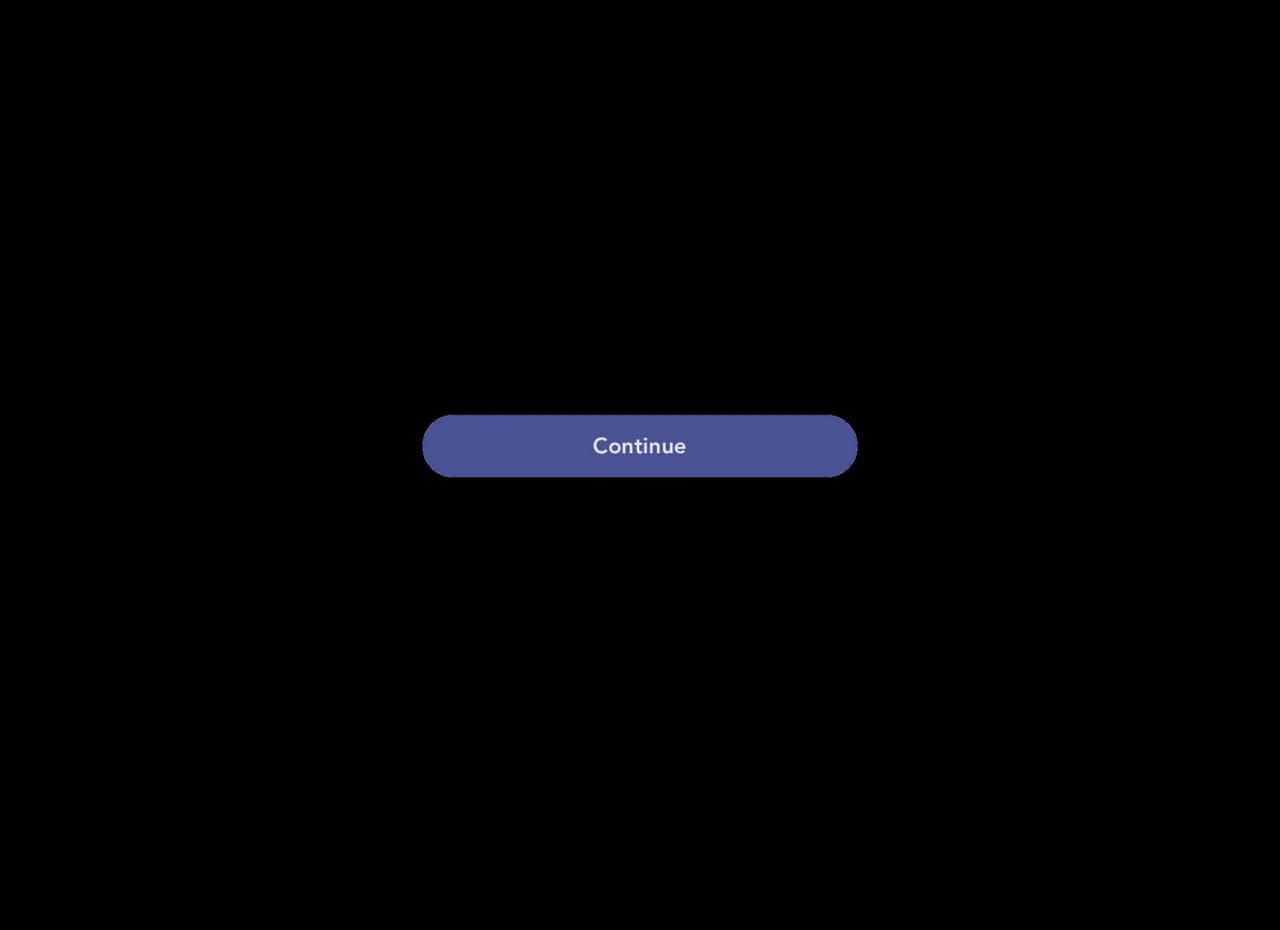
==== video.html @ 8ca3adde "Add files via upload" ====
<!DOCTYPE html>
<html lang="en">
<head>
<meta charset="UTF-8">
<meta name="viewport" content="width=device-width, initial-scale=1.0">
<title>Video</title>

<style>
body{
    margin:0;
    background:black;
    color:white;
    font-family:Arial;
    display:flex;
    justify-content:center;
    align-items:center;
    height:100vh;
    overflow:hidden;
}

#startScreen{
    text-align:center;
}

button{
    font-size:24px;
    padding:20px 40px;
    cursor:pointer;
}

video{
    display:none;
    width:100vw;
    height:100vh;
    object-fit:contain;
    background:black;
}
</style>

</head>
<body>

<img id="fullscreenImage" src="fsimg.jpg">

<video id="video">
    <source src="video.mp4" type="video/mp4">
</video>

<script>
const img = document.getElementById("fullscreenImage");
const video = document.getElementById("video");

img.onclick = async () => {

    img.style.display = "none";

    video.style.display = "block";

    await video.requestFullscreen();

    video.play();
};
</script>

</body>
</html>
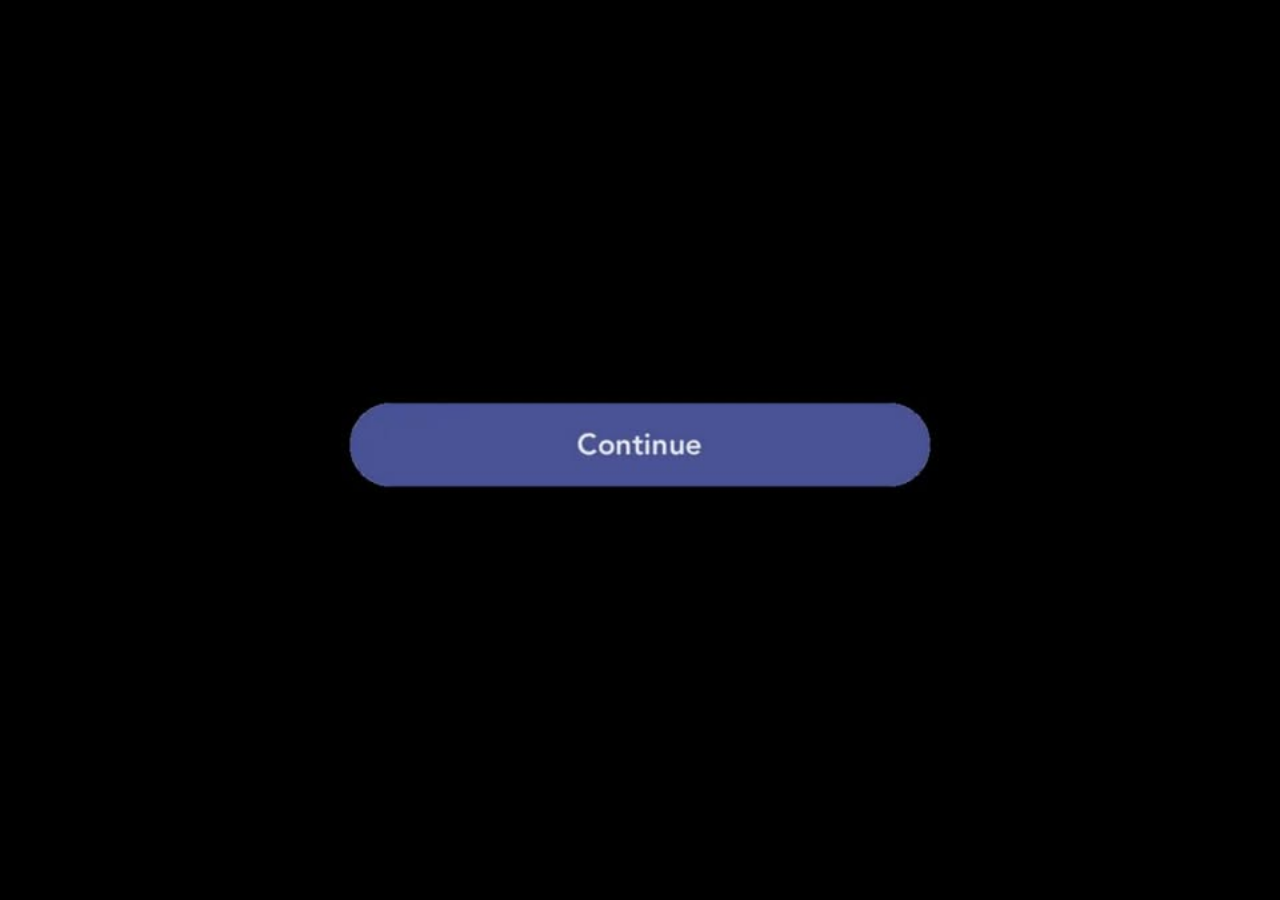
==== commit 564da59d: "Add files via upload" ====
--- a/video.html
+++ b/video.html
@@ -9,22 +9,17 @@
 body{
     margin:0;
     background:black;
-    color:white;
-    font-family:Arial;
+    overflow:hidden;
     display:flex;
     justify-content:center;
     align-items:center;
     height:100vh;
-    overflow:hidden;
 }
 
-#startScreen{
-    text-align:center;
-}
-
-button{
-    font-size:24px;
-    padding:20px 40px;
+#fullscreenImage{
+    width:100vw;
+    height:100vh;
+    object-fit:cover;
     cursor:pointer;
 }
 
@@ -34,6 +29,23 @@
     height:100vh;
     object-fit:contain;
     background:black;
+}
+
+#rotateMessage{
+    position:fixed;
+    top:0;
+    left:0;
+    width:100%;
+    height:100%;
+    background:black;
+    color:white;
+    display:none;
+    justify-content:center;
+    align-items:center;
+    text-align:center;
+    font-family:Arial, sans-serif;
+    font-size:32px;
+    z-index:9999;
 }
 </style>
 
@@ -46,20 +58,60 @@
     <source src="video.mp4" type="video/mp4">
 </video>
 
+<div id="rotateMessage">
+    Rotate your screen to play
+</div>
+
 <script>
 const img = document.getElementById("fullscreenImage");
 const video = document.getElementById("video");
+const rotateMessage = document.getElementById("rotateMessage");
+
+function isMobile() {
+    return window.matchMedia("(max-width: 768px)").matches;
+}
+
+function checkOrientation() {
+
+    // Never show on desktop/laptop
+    if (!isMobile()) {
+        rotateMessage.style.display = "none";
+        return;
+    }
+
+    // Mobile only
+    if (window.innerHeight > window.innerWidth) {
+        rotateMessage.style.display = "flex";
+        video.pause();
+    } else {
+        rotateMessage.style.display = "none";
+
+        if (video.style.display === "block") {
+            video.play().catch(() => {});
+        }
+    }
+}
 
 img.onclick = async () => {
 
     img.style.display = "none";
-
     video.style.display = "block";
 
-    await video.requestFullscreen();
+    try {
+        await video.requestFullscreen();
+    } catch(e) {}
 
-    video.play();
+    checkOrientation();
+
+    if (!isMobile() || window.innerWidth > window.innerHeight) {
+        video.play().catch(() => {});
+    }
 };
+
+checkOrientation();
+
+window.addEventListener("resize", checkOrientation);
+window.addEventListener("orientationchange", checkOrientation);
 </script>
 
 </body>
